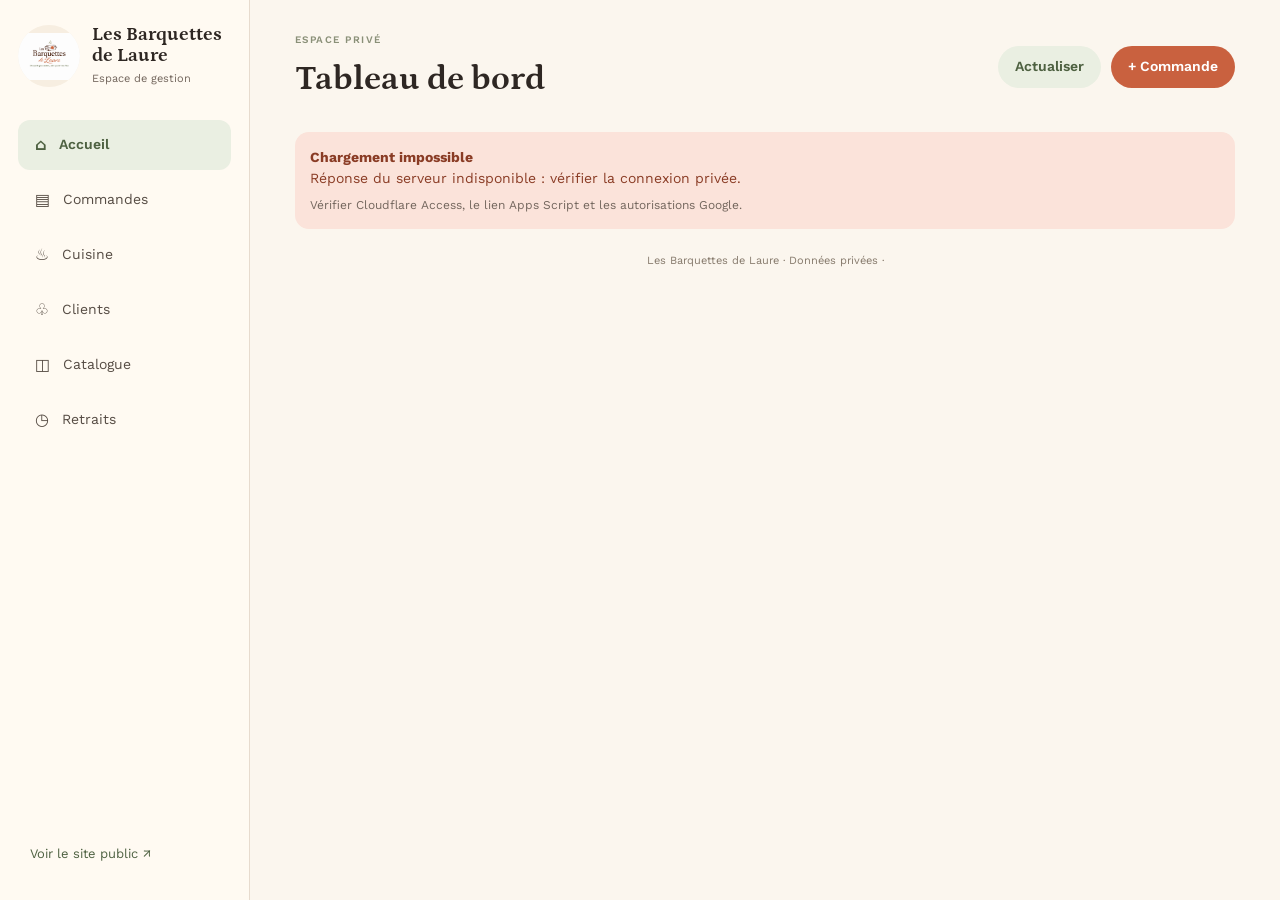
==== gestion/index.html @ 4f0579a7 "Add files via upload" ====
<!doctype html>
<html lang="fr">
<head>
  <meta charset="utf-8"><meta name="viewport" content="width=device-width, initial-scale=1, viewport-fit=cover">
  <meta name="theme-color" content="#4E6141"><meta name="robots" content="noindex,nofollow">
  <title>Gestion · Les Barquettes de Laure</title>
  <link rel="preconnect" href="https://fonts.googleapis.com">
  <link rel="preconnect" href="https://fonts.gstatic.com" crossorigin>
  <link href="https://fonts.googleapis.com/css2?family=Petrona:wght@500;600;700&family=Work+Sans:wght@400;500;600;700&display=swap" rel="stylesheet">
  <link rel="stylesheet" href="/gestion/style.css">
  <script type="module" src="/gestion/app.js"></script>
</head>
<body>
<div class="layout">
  <aside class="sidebar">
    <div class="brand"><img src="/uploads/Logo%20les%20barquettes%20de%20Laure.png" alt="Logo Les Barquettes de Laure"><div><b>Les Barquettes<br>de Laure</b><span>Espace de gestion</span></div></div>
    <nav id="nav" aria-label="Navigation"><button type="button" data-page="accueil" class="active">⌂ <span>Accueil</span></button><button type="button" data-page="commandes">▤ <span>Commandes</span></button><button type="button" data-page="cuisine">♨ <span>Cuisine</span></button><button type="button" data-page="clients">♧ <span>Clients</span></button><button type="button" data-page="catalogue">◫ <span>Catalogue</span></button><button type="button" data-page="retraits">◷ <span>Retraits</span></button></nav>
    <a class="public-link" href="/" target="_blank" rel="noopener">Voir le site public ↗</a>
  </aside>
  <div class="content">
    <header class="topbar"><div><small>ESPACE PRIVÉ</small><h1 id="page-title">Tableau de bord</h1></div><div class="actions"><button class="btn secondary" id="refresh" type="button">Actualiser</button><button class="btn primary" id="add-order" type="button">+ Commande</button></div></header>
    <main id="main" aria-live="polite"><div class="loading">Chargement des commandes et du catalogue…</div></main>
    <footer>Les Barquettes de Laure · Données privées · <span id="updated"></span></footer>
  </div>
</div>
<nav class="mobile-nav" aria-label="Navigation mobile"><button type="button" data-page="accueil">⌂<span>Accueil</span></button><button type="button" data-page="commandes">▤<span>Commandes</span></button><button type="button" data-page="cuisine">♨<span>Cuisine</span></button><button type="button" data-page="clients">♧<span>Clients</span></button><button type="button" data-page="catalogue">◫<span>Plats</span></button></nav>
<div id="toast" role="status" aria-live="polite"></div>
<dialog id="manual-modal" aria-labelledby="manual-title">
  <form id="manual-form" class="dialog-body">
    <div class="dialog-head"><h2 id="manual-title">Nouvelle commande</h2><button class="close" type="button" id="close-manual" aria-label="Fermer">×</button></div>
    <p>Enregistrer une commande reçue par téléphone, message ou en direct.</p>
    <div class="field-grid"><label>Nom du client<input name="name" required minlength="3" maxlength="100" autocomplete="name"></label><label>Téléphone<input name="phone" required minlength="9" autocomplete="tel"></label><label>Email (facultatif)<input name="email" type="email" autocomplete="email"></label><label>Créneau de retrait<select name="pickupSlot" id="manual-slot" required></select></label></div>
    <div class="row space"><b>Plats commandés</b><button class="btn secondary" id="add-line" type="button">+ Ajouter un plat</button></div><div id="manual-lines"></div>
    <label>Note (facultative)<textarea name="note" rows="2" maxlength="700"></textarea></label>
    <div class="dialog-actions"><button type="button" class="btn secondary" id="cancel-manual">Annuler</button><button type="submit" class="btn primary">Enregistrer la demande</button></div>
  </form>
</dialog>
<dialog id="slot-modal" aria-labelledby="slot-title">
<form id="slot-form" class="dialog-body"><div class="dialog-head"><h2 id="slot-title">Ouvrir un retrait</h2><button class="close" type="button" data-close="slot-modal">×</button></div>
<div class="field-grid"><label>Date<input type="date" name="date" required></label><label>Heure (ex. 17h30)<input name="time" pattern="([01]?[0-9]|2[0-3])h[0-5][0-9]" placeholder="17h30" required></label><label>Nombre de commandes possibles<input type="number" name="available" min="1" max="1000" value="5" required></label></div>
<div class="dialog-actions"><button type="button" class="btn secondary" data-close="slot-modal">Annuler</button><button type="submit" class="btn primary">Créer le créneau</button></div></form></dialog>
<dialog id="product-modal" aria-labelledby="product-title">
<form id="product-form" class="dialog-body"><input type="hidden" name="editId" value=""><div class="dialog-head"><h2 id="product-title">Créer une fiche plat</h2><button class="close" type="button" data-close="product-modal">×</button></div>
<p>Le nouveau plat sera enregistré en brouillon non publié. Vérifier les informations de conservation et d'étiquetage avant de l'activer.</p>
<label>Nom du plat<input name="name" required minlength="3" maxlength="100"></label>
<label>Description courte<textarea name="description" rows="2" required maxlength="300"></textarea></label>
<label>Ingrédients<textarea name="ingredients" rows="2" required maxlength="800"></textarea></label>
<label>Allergènes (écrire « Aucun identifié » si applicable après vérification)<textarea name="allergens" rows="2" required maxlength="500"></textarea></label>
<label>DLC / conditions de conservation (informations validées)<textarea name="dlc" rows="2" maxlength="300" placeholder="À renseigner après validation"></textarea></label>
<label>Réchauffage (facultatif)<textarea name="reheating" rows="2" maxlength="400"></textarea></label>
<div class="field-grid"><label>État de conservation<select name="conservation"><option>Frais</option><option>Sous vide</option><option>Surgelé</option></select></label><label>Prix individuel (€)<input type="number" step="0.01" min="0.01" max="1000" name="price" required></label><label>Stock initial<input type="number" min="0" max="9999" name="stock" value="0" required></label><label>Lien de la photo<input name="image" type="url" placeholder="https://..."></label></div>
<div class="dialog-actions"><button type="button" class="btn secondary" data-close="product-modal">Annuler</button><button type="submit" class="btn primary" id="save-product-details">Enregistrer le brouillon</button></div></form></dialog>
</body>
</html>
---- gestion/style.css ----
:root{--cream:#FBF6EE;--paper:#FFFDF9;--ink:#2E2723;--muted:#73665d;--sage:#4E6141;--sand:#F2E7D9;--rust:#C9613F;--border:#e7dbce;--shadow:0 8px 24px #382a1910}
*{box-sizing:border-box}html{scroll-behavior:smooth}body{margin:0;background:var(--cream);color:var(--ink);font:14px/1.5 'Work Sans',system-ui,sans-serif}button,input,select,textarea{font:inherit}button{cursor:pointer}button:disabled{opacity:.48;cursor:not-allowed}a{color:var(--sage)}h1,h2,h3,p{margin:0}h1,h2,h3{font-family:'Petrona',Georgia,serif}h1{font-size:clamp(24px,3vw,34px)}h2{font-size:22px}h3{font-size:18px}.layout{display:flex;min-height:100dvh}.sidebar{flex:0 0 250px;background:#fffaf2;border-right:1px solid var(--border);padding:25px 18px;display:flex;flex-direction:column;gap:32px;position:sticky;top:0;height:100dvh}.brand{display:flex;align-items:center;gap:12px}.brand img{width:62px;height:62px;object-fit:contain;border-radius:50%;background:#f7eee1}.brand b{font-family:'Petrona';font-size:19px;line-height:1.08;display:block}.brand span{display:block;font-size:11px;color:var(--muted);margin-top:5px}.sidebar nav{display:grid;gap:5px}.sidebar nav button{width:100%;display:flex;gap:13px;align-items:center;border:0;border-radius:12px;padding:13px 17px;background:transparent;text-align:left;color:#564c44;font-size:16px}.sidebar nav button span{font-size:14px}.sidebar nav button.active,.sidebar nav button:hover{background:#EAEFE2;color:var(--sage);font-weight:600}.public-link{margin-top:auto;padding:12px;text-decoration:none;color:var(--sage);font-size:13px}.content{width:min(100%,1200px);min-width:0;padding:28px clamp(16px,3.5vw,45px) 70px;margin:0 auto}.topbar{display:flex;align-items:center;justify-content:space-between;gap:15px;margin-bottom:27px}.topbar small{letter-spacing:.15em;font-size:10px;color:#8A9078;font-weight:600}.topbar h1{margin-top:5px}.actions,.row{display:flex;align-items:center;gap:10px}.space{justify-content:space-between}.wrap{flex-wrap:wrap}.btn{border:0;border-radius:999px;padding:10px 17px;font-weight:600;min-height:42px;white-space:nowrap}.btn.primary{background:var(--rust);color:white}.btn.secondary{background:#EAEFE2;color:var(--sage)}.btn.danger{background:#FBE3DA;color:#8c3c24}.btn:hover{filter:brightness(.96)}.stats{display:grid;grid-template-columns:repeat(4,minmax(0,1fr));gap:13px;margin-bottom:23px}.stat{border:1px solid var(--border);background:var(--paper);padding:19px;border-radius:18px;box-shadow:var(--shadow)}.stat b{display:block;font-size:29px;font-family:'Petrona';line-height:1.3}.stat span{color:var(--muted);font-size:12px}.section,.panel{padding:20px;background:var(--paper);border:1px solid var(--border);border-radius:18px;box-shadow:var(--shadow);margin-bottom:18px}.section-title{display:flex;align-items:center;justify-content:space-between;gap:12px;margin-bottom:15px}.helper,.muted{color:var(--muted)}.helper{font-size:12px;margin:7px 0 0}.toolbar{display:flex;flex-wrap:wrap;gap:9px;margin-bottom:17px}.toolbar input{flex:2 1 180px}.toolbar select{flex:1 1 135px}input,select,textarea{width:100%;background:white;border:1px solid #dccfc1;border-radius:12px;padding:12px 13px;color:var(--ink);min-height:42px}input:focus,select:focus,textarea:focus{outline:2px solid #92a481;outline-offset:1px}input[type=number]{max-width:110px}.order-list{display:grid;gap:11px}.order{border:1px solid var(--border);border-radius:15px;padding:15px;background:#fff}.order .top{display:flex;justify-content:space-between;gap:12px;align-items:flex-start}.order strong{font-size:15px}.order small{color:var(--muted)}.order .meta{display:flex;gap:10px;flex-wrap:wrap;margin:8px 0}.order .details{font-size:13px;color:var(--muted)}.order .bottom{display:flex;flex-wrap:wrap;align-items:center;justify-content:space-between;gap:8px;margin-top:13px}.order .bottom select{width:auto;max-width:190px;flex:1 1 110px;padding:9px;font-size:12px}.badge{display:inline-flex;align-items:center;border-radius:999px;padding:5px 10px;font-size:11px;background:#eee7dc;color:#725c47;white-space:nowrap}.badge.green{background:#e6f0e2;color:#46683a}.badge.orange{background:#fceadc;color:#a85736}.badge.red{background:#f9e0d9;color:#a13923}.badge.gray{background:#f0eeeb;color:#69655e}.two-col{display:grid;grid-template-columns:1fr 1fr;gap:16px}.sums{display:grid;gap:9px}.sum-line{display:flex;justify-content:space-between;gap:8px;padding:11px;border-bottom:1px solid var(--border)}.sum-line:last-child{border-bottom:0}.sum-line b{color:var(--sage)}.catalogue-grid{display:grid;grid-template-columns:repeat(2,minmax(0,1fr));gap:13px}.product{background:#fff;border:1px solid var(--border);padding:16px;border-radius:16px}.product .variant{display:grid;grid-template-columns:minmax(90px,1fr) 90px 90px auto;gap:8px;align-items:end;margin-top:11px}.product .variant label{font-size:11px;color:var(--muted)}.product .variant input{min-width:0;max-width:none}.product .variant button{font-size:12px}.product .head{display:flex;align-items:center;justify-content:space-between;gap:10px}.product .head input{width:18px;min-height:18px;accent-color:var(--sage)}.clients{display:grid;grid-template-columns:repeat(2,minmax(0,1fr));gap:11px}.client{padding:15px;border-radius:14px;border:1px solid var(--border);background:white}.client div{margin-top:6px}.empty{color:var(--muted);padding:35px 14px;text-align:center;background:#fff;border:1px dashed var(--border);border-radius:14px}.notice{background:#EAEFE2;color:#3f5939;padding:13px 16px;border-radius:12px;margin-bottom:18px}.error{background:#FBE3DA;color:#8a3c25;padding:15px;border-radius:14px}.loading{padding:40px;text-align:center;color:var(--muted)}.slot-grid{display:grid;grid-template-columns:repeat(3,minmax(0,1fr));gap:12px}.slot-card{border:1px solid var(--border);border-radius:14px;padding:14px;background:#fff}.slot-card label{font-size:12px;color:var(--muted)}.slot-card input{margin:7px 0}.slot-card button{width:100%;margin-top:8px}.mobile-nav{display:none}footer{padding:24px 0;color:#85796b;font-size:11px;text-align:center}#toast{position:fixed;z-index:1000;left:50%;bottom:18px;transform:translateX(-50%) translateY(120px);transition:transform .2s;background:var(--ink);color:white;border-radius:999px;padding:13px 19px;max-width:90%;text-align:center;box-shadow:0 10px 30px #0002}#toast.show{transform:translateX(-50%) translateY(0)}dialog{width:min(650px,94vw);border:0;padding:0;border-radius:22px;box-shadow:0 25px 90px #0005;background:var(--paper);max-height:90dvh}dialog::backdrop{background:#211e1bb5}.dialog-body{padding:23px;display:grid;gap:16px}.dialog-head{display:flex;align-items:center;justify-content:space-between}.close{background:none;border:0;font-size:27px}.dialog-body p{color:var(--muted);font-size:13px}.dialog-body label{display:block;font-size:12px;color:var(--muted)}.field-grid{display:grid;grid-template-columns:1fr 1fr;gap:10px}.manual-line{display:grid;grid-template-columns:1fr 100px 40px;gap:7px;margin-top:8px}.manual-line .remove{border:0;border-radius:10px;background:#f9e4da;color:#853721}.dialog-actions{display:flex;justify-content:flex-end;gap:8px}.text-right{text-align:right}.short{font-size:12px}.clickable{cursor:pointer}
@media(max-width:1050px){.stats{grid-template-columns:repeat(2,1fr)}.catalogue-grid{grid-template-columns:1fr}.slot-grid{grid-template-columns:repeat(2,1fr)}}
@media(max-width:760px){.sidebar{display:none}.content{padding:20px 13px 105px}.topbar{margin-bottom:18px;align-items:start}.topbar h1{font-size:27px}.actions{flex-direction:column;gap:6px}.actions .btn{font-size:12px;min-height:36px;padding:8px 13px}.stats{gap:8px}.stat{padding:12px}.stat b{font-size:25px}.section,.panel{padding:14px}.two-col,.clients{grid-template-columns:1fr}.mobile-nav{display:flex;align-items:center;justify-content:space-around;position:fixed;bottom:0;left:0;right:0;z-index:100;background:#fffaf6;border-top:1px solid var(--border);padding:8px 7px max(8px,env(safe-area-inset-bottom));box-shadow:0 -6px 20px #0001}.mobile-nav button{display:flex;flex-direction:column;gap:1px;align-items:center;flex:1;border:0;background:none;color:var(--muted);font-size:20px}.mobile-nav button span{font-size:10px}.mobile-nav button.active{color:var(--rust);font-weight:600}.slot-grid{grid-template-columns:1fr 1fr}.product .variant{grid-template-columns:1fr 75px 75px;gap:6px}.product .variant button{grid-column:1/-1}.field-grid{grid-template-columns:1fr}}
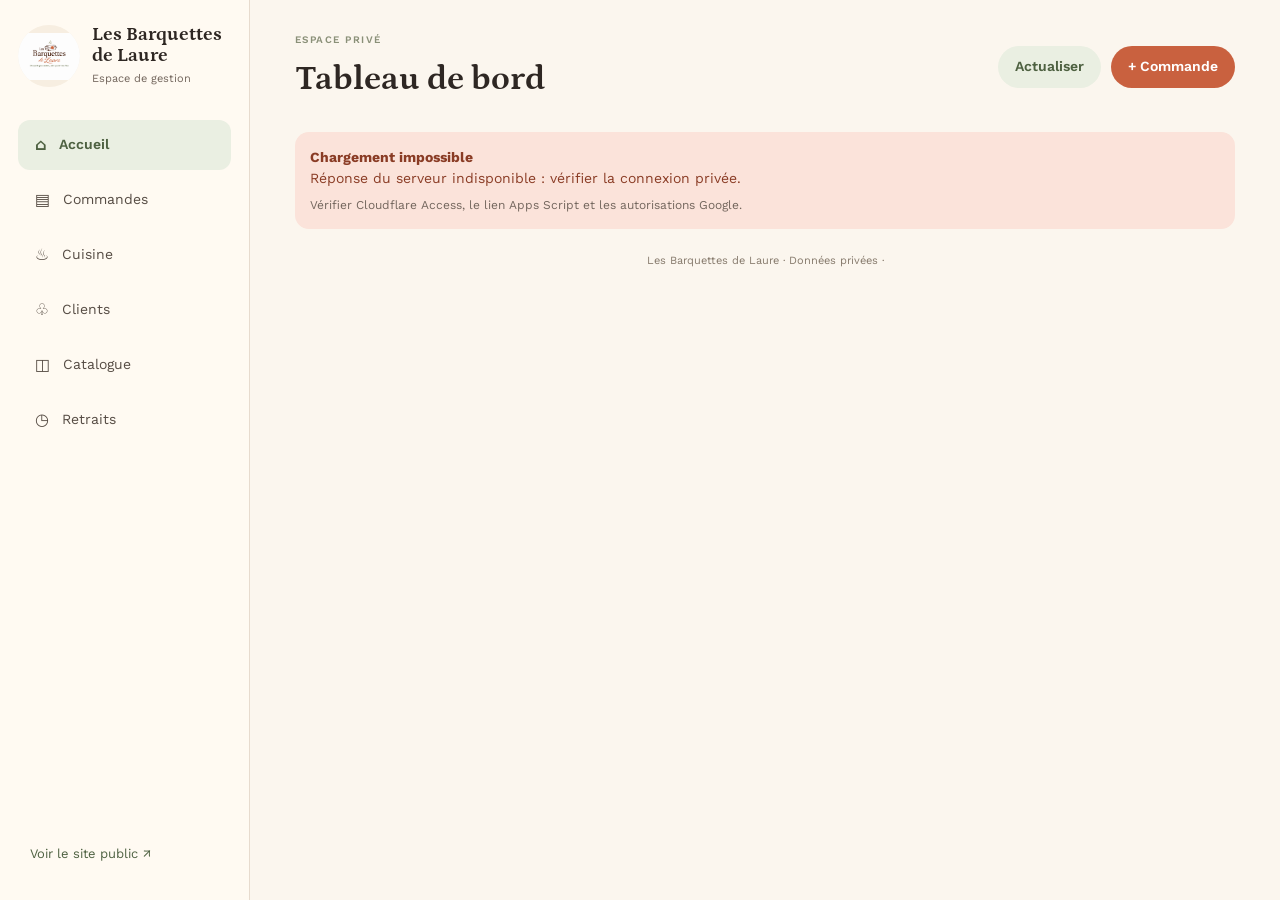
==== commit dda8385f: "Add files via upload" ====
--- a/gestion/index.html
+++ b/gestion/index.html
@@ -7,8 +7,8 @@
   <link rel="preconnect" href="https://fonts.googleapis.com">
   <link rel="preconnect" href="https://fonts.gstatic.com" crossorigin>
   <link href="https://fonts.googleapis.com/css2?family=Petrona:wght@500;600;700&family=Work+Sans:wght@400;500;600;700&display=swap" rel="stylesheet">
-  <link rel="stylesheet" href="/gestion/style.css">
-  <script type="module" src="/gestion/app.js"></script>
+  <link rel="stylesheet" href="/gestion/style.css?v=retraits-1">
+  <script type="module" src="/gestion/app.js?v=retraits-1"></script>
 </head>
 <body>
 <div class="layout">
@@ -23,7 +23,7 @@
     <footer>Les Barquettes de Laure · Données privées · <span id="updated"></span></footer>
   </div>
 </div>
-<nav class="mobile-nav" aria-label="Navigation mobile"><button type="button" data-page="accueil">⌂<span>Accueil</span></button><button type="button" data-page="commandes">▤<span>Commandes</span></button><button type="button" data-page="cuisine">♨<span>Cuisine</span></button><button type="button" data-page="clients">♧<span>Clients</span></button><button type="button" data-page="catalogue">◫<span>Plats</span></button></nav>
+<nav class="mobile-nav" aria-label="Navigation mobile"><button type="button" data-page="accueil">⌂<span>Accueil</span></button><button type="button" data-page="commandes">▤<span>Commandes</span></button><button type="button" data-page="cuisine">♨<span>Cuisine</span></button><button type="button" data-page="clients">♧<span>Clients</span></button><button type="button" data-page="catalogue">◫<span>Plats</span></button><button type="button" data-page="retraits">◷<span>Retraits</span></button></nav>
 <div id="toast" role="status" aria-live="polite"></div>
 <dialog id="manual-modal" aria-labelledby="manual-title">
   <form id="manual-form" class="dialog-body">
@@ -36,9 +36,20 @@
   </form>
 </dialog>
 <dialog id="slot-modal" aria-labelledby="slot-title">
-<form id="slot-form" class="dialog-body"><div class="dialog-head"><h2 id="slot-title">Ouvrir un retrait</h2><button class="close" type="button" data-close="slot-modal">×</button></div>
-<div class="field-grid"><label>Date<input type="date" name="date" required></label><label>Heure (ex. 17h30)<input name="time" pattern="([01]?[0-9]|2[0-3])h[0-5][0-9]" placeholder="17h30" required></label><label>Nombre de commandes possibles<input type="number" name="available" min="1" max="1000" value="5" required></label></div>
-<div class="dialog-actions"><button type="button" class="btn secondary" data-close="slot-modal">Annuler</button><button type="submit" class="btn primary">Créer le créneau</button></div></form></dialog>
+<form id="slot-form" class="dialog-body">
+<input type="hidden" name="slotId" value="">
+<div class="dialog-head"><h2 id="slot-title">Ouvrir un retrait</h2><button class="close" type="button" data-close="slot-modal">×</button></div>
+<p id="slot-edit-info">Choisissez les horaires et la clôture des réservations.</p>
+<div class="field-grid">
+<label>Date de retrait<input type="date" name="date" required></label>
+<label>Début du retrait<input type="time" name="time" min="06:00" max="23:45" step="900" value="17:30" required></label>
+<label>Fin du retrait<input type="time" name="endTime" min="06:15" max="23:59" step="900" value="19:00" required></label>
+<label>Commandes possibles jusqu’au <input type="datetime-local" name="cutoff" step="60"><span class="helper">Par défaut : veille à 18 h. Laisser vide pour accepter jusqu’au début du retrait.</span></label>
+<label>Places encore disponibles<input type="number" name="available" min="0" max="1000" value="5" required></label>
+<label class="row slot-open-label"><input type="checkbox" name="active" checked> Réservations ouvertes pour ce retrait</label>
+</div>
+<div class="dialog-actions"><button type="button" class="btn secondary" data-close="slot-modal">Annuler</button><button type="submit" class="btn primary" id="save-slot">Créer le créneau</button></div>
+</form></dialog>
 <dialog id="product-modal" aria-labelledby="product-title">
 <form id="product-form" class="dialog-body"><input type="hidden" name="editId" value=""><div class="dialog-head"><h2 id="product-title">Créer une fiche plat</h2><button class="close" type="button" data-close="product-modal">×</button></div>
 <p>Le nouveau plat sera enregistré en brouillon non publié. Vérifier les informations de conservation et d'étiquetage avant de l'activer.</p>
@@ -48,7 +59,26 @@
 <label>Allergènes (écrire « Aucun identifié » si applicable après vérification)<textarea name="allergens" rows="2" required maxlength="500"></textarea></label>
 <label>DLC / conditions de conservation (informations validées)<textarea name="dlc" rows="2" maxlength="300" placeholder="À renseigner après validation"></textarea></label>
 <label>Réchauffage (facultatif)<textarea name="reheating" rows="2" maxlength="400"></textarea></label>
-<div class="field-grid"><label>État de conservation<select name="conservation"><option>Frais</option><option>Sous vide</option><option>Surgelé</option></select></label><label>Prix individuel (€)<input type="number" step="0.01" min="0.01" max="1000" name="price" required></label><label>Stock initial<input type="number" min="0" max="9999" name="stock" value="0" required></label><label>Lien de la photo<input name="image" type="url" placeholder="https://..."></label></div>
+<div class="field-grid"><label>État de conservation<select name="conservation"><option>Frais</option><option>Sous vide</option><option>Surgelé</option></select></label><label>Prix individuel (€)<input type="number" step="0.01" min="0.01" max="1000" name="price" required></label><label>Stock initial<input type="number" min="0" max="9999" name="stock" value="0" required></label></div>
+<section class="photo-editor" aria-labelledby="photo-title">
+<h3 id="photo-title">Photo du plat</h3>
+<img id="photo-preview" class="photo-preview" alt="Aperçu de la photo" hidden>
+<div id="crop-controls" hidden>
+<p class="helper">Le cadre ci-dessus est celui du site. Au départ, la photo entière est conservée. Zoomez seulement si nécessaire.</p>
+<label>Zoom<input id="crop-zoom" type="range" min="1" max="3" step="0.02" value="1"></label>
+<label>Position horizontale<input id="crop-x" type="range" min="0" max="100" value="50"></label>
+<label>Position verticale<input id="crop-y" type="range" min="0" max="100" value="50"></label>
+</div>
+<p id="photo-help" class="helper">Une photo principale, visible sur le site public.</p>
+<div class="photo-actions">
+<label class="btn secondary photo-button">📷 Prendre une photo<input id="photo-camera" type="file" accept="image/*" capture="environment" hidden></label>
+<label class="btn secondary photo-button">▧ Choisir une photo<input id="photo-library" type="file" accept="image/*" hidden></label>
+<button id="remove-photo" type="button" class="btn danger" hidden>Supprimer la photo</button>
+</div>
+<p class="helper">La photo est réduite automatiquement avant l'enregistrement sur Google Drive.</p>
+</section>
+<div class="field-grid"><label class="duo-toggle"><input id="duo-active" name="active2" type="checkbox"> Proposer aussi une barquette pour 2 personnes</label><label class="duo-input">Prix 2 personnes (€)<input name="price2" type="number" min="0.01" max="1000" step="0.01" disabled></label><label class="duo-input">Stock 2 personnes<input name="stock2" type="number" min="0" max="9999" step="1" disabled></label></div>
+<p class="helper" id="formats-note">Le format 4 personnes est conservé pour plus tard. Le format 2 personnes peut aussi être modifié depuis la liste des plats.</p>
 <div class="dialog-actions"><button type="button" class="btn secondary" data-close="product-modal">Annuler</button><button type="submit" class="btn primary" id="save-product-details">Enregistrer le brouillon</button></div></form></dialog>
 </body>
 </html>
--- a/gestion/style.css
+++ b/gestion/style.css
@@ -2,3 +2,36 @@
 *{box-sizing:border-box}html{scroll-behavior:smooth}body{margin:0;background:var(--cream);color:var(--ink);font:14px/1.5 'Work Sans',system-ui,sans-serif}button,input,select,textarea{font:inherit}button{cursor:pointer}button:disabled{opacity:.48;cursor:not-allowed}a{color:var(--sage)}h1,h2,h3,p{margin:0}h1,h2,h3{font-family:'Petrona',Georgia,serif}h1{font-size:clamp(24px,3vw,34px)}h2{font-size:22px}h3{font-size:18px}.layout{display:flex;min-height:100dvh}.sidebar{flex:0 0 250px;background:#fffaf2;border-right:1px solid var(--border);padding:25px 18px;display:flex;flex-direction:column;gap:32px;position:sticky;top:0;height:100dvh}.brand{display:flex;align-items:center;gap:12px}.brand img{width:62px;height:62px;object-fit:contain;border-radius:50%;background:#f7eee1}.brand b{font-family:'Petrona';font-size:19px;line-height:1.08;display:block}.brand span{display:block;font-size:11px;color:var(--muted);margin-top:5px}.sidebar nav{display:grid;gap:5px}.sidebar nav button{width:100%;display:flex;gap:13px;align-items:center;border:0;border-radius:12px;padding:13px 17px;background:transparent;text-align:left;color:#564c44;font-size:16px}.sidebar nav button span{font-size:14px}.sidebar nav button.active,.sidebar nav button:hover{background:#EAEFE2;color:var(--sage);font-weight:600}.public-link{margin-top:auto;padding:12px;text-decoration:none;color:var(--sage);font-size:13px}.content{width:min(100%,1200px);min-width:0;padding:28px clamp(16px,3.5vw,45px) 70px;margin:0 auto}.topbar{display:flex;align-items:center;justify-content:space-between;gap:15px;margin-bottom:27px}.topbar small{letter-spacing:.15em;font-size:10px;color:#8A9078;font-weight:600}.topbar h1{margin-top:5px}.actions,.row{display:flex;align-items:center;gap:10px}.space{justify-content:space-between}.wrap{flex-wrap:wrap}.btn{border:0;border-radius:999px;padding:10px 17px;font-weight:600;min-height:42px;white-space:nowrap}.btn.primary{background:var(--rust);color:white}.btn.secondary{background:#EAEFE2;color:var(--sage)}.btn.danger{background:#FBE3DA;color:#8c3c24}.btn:hover{filter:brightness(.96)}.stats{display:grid;grid-template-columns:repeat(4,minmax(0,1fr));gap:13px;margin-bottom:23px}.stat{border:1px solid var(--border);background:var(--paper);padding:19px;border-radius:18px;box-shadow:var(--shadow)}.stat b{display:block;font-size:29px;font-family:'Petrona';line-height:1.3}.stat span{color:var(--muted);font-size:12px}.section,.panel{padding:20px;background:var(--paper);border:1px solid var(--border);border-radius:18px;box-shadow:var(--shadow);margin-bottom:18px}.section-title{display:flex;align-items:center;justify-content:space-between;gap:12px;margin-bottom:15px}.helper,.muted{color:var(--muted)}.helper{font-size:12px;margin:7px 0 0}.toolbar{display:flex;flex-wrap:wrap;gap:9px;margin-bottom:17px}.toolbar input{flex:2 1 180px}.toolbar select{flex:1 1 135px}input,select,textarea{width:100%;background:white;border:1px solid #dccfc1;border-radius:12px;padding:12px 13px;color:var(--ink);min-height:42px}input:focus,select:focus,textarea:focus{outline:2px solid #92a481;outline-offset:1px}input[type=number]{max-width:110px}.order-list{display:grid;gap:11px}.order{border:1px solid var(--border);border-radius:15px;padding:15px;background:#fff}.order .top{display:flex;justify-content:space-between;gap:12px;align-items:flex-start}.order strong{font-size:15px}.order small{color:var(--muted)}.order .meta{display:flex;gap:10px;flex-wrap:wrap;margin:8px 0}.order .details{font-size:13px;color:var(--muted)}.order .bottom{display:flex;flex-wrap:wrap;align-items:center;justify-content:space-between;gap:8px;margin-top:13px}.order .bottom select{width:auto;max-width:190px;flex:1 1 110px;padding:9px;font-size:12px}.badge{display:inline-flex;align-items:center;border-radius:999px;padding:5px 10px;font-size:11px;background:#eee7dc;color:#725c47;white-space:nowrap}.badge.green{background:#e6f0e2;color:#46683a}.badge.orange{background:#fceadc;color:#a85736}.badge.red{background:#f9e0d9;color:#a13923}.badge.gray{background:#f0eeeb;color:#69655e}.two-col{display:grid;grid-template-columns:1fr 1fr;gap:16px}.sums{display:grid;gap:9px}.sum-line{display:flex;justify-content:space-between;gap:8px;padding:11px;border-bottom:1px solid var(--border)}.sum-line:last-child{border-bottom:0}.sum-line b{color:var(--sage)}.catalogue-grid{display:grid;grid-template-columns:repeat(2,minmax(0,1fr));gap:13px}.product{background:#fff;border:1px solid var(--border);padding:16px;border-radius:16px}.product .variant{display:grid;grid-template-columns:minmax(90px,1fr) 90px 90px auto;gap:8px;align-items:end;margin-top:11px}.product .variant label{font-size:11px;color:var(--muted)}.product .variant input{min-width:0;max-width:none}.product .variant button{font-size:12px}.product .head{display:flex;align-items:center;justify-content:space-between;gap:10px}.product .head input{width:18px;min-height:18px;accent-color:var(--sage)}.clients{display:grid;grid-template-columns:repeat(2,minmax(0,1fr));gap:11px}.client{padding:15px;border-radius:14px;border:1px solid var(--border);background:white}.client div{margin-top:6px}.empty{color:var(--muted);padding:35px 14px;text-align:center;background:#fff;border:1px dashed var(--border);border-radius:14px}.notice{background:#EAEFE2;color:#3f5939;padding:13px 16px;border-radius:12px;margin-bottom:18px}.error{background:#FBE3DA;color:#8a3c25;padding:15px;border-radius:14px}.loading{padding:40px;text-align:center;color:var(--muted)}.slot-grid{display:grid;grid-template-columns:repeat(3,minmax(0,1fr));gap:12px}.slot-card{border:1px solid var(--border);border-radius:14px;padding:14px;background:#fff}.slot-card label{font-size:12px;color:var(--muted)}.slot-card input{margin:7px 0}.slot-card button{width:100%;margin-top:8px}.mobile-nav{display:none}footer{padding:24px 0;color:#85796b;font-size:11px;text-align:center}#toast{position:fixed;z-index:1000;left:50%;bottom:18px;transform:translateX(-50%) translateY(120px);transition:transform .2s;background:var(--ink);color:white;border-radius:999px;padding:13px 19px;max-width:90%;text-align:center;box-shadow:0 10px 30px #0002}#toast.show{transform:translateX(-50%) translateY(0)}dialog{width:min(650px,94vw);border:0;padding:0;border-radius:22px;box-shadow:0 25px 90px #0005;background:var(--paper);max-height:90dvh}dialog::backdrop{background:#211e1bb5}.dialog-body{padding:23px;display:grid;gap:16px}.dialog-head{display:flex;align-items:center;justify-content:space-between}.close{background:none;border:0;font-size:27px}.dialog-body p{color:var(--muted);font-size:13px}.dialog-body label{display:block;font-size:12px;color:var(--muted)}.field-grid{display:grid;grid-template-columns:1fr 1fr;gap:10px}.manual-line{display:grid;grid-template-columns:1fr 100px 40px;gap:7px;margin-top:8px}.manual-line .remove{border:0;border-radius:10px;background:#f9e4da;color:#853721}.dialog-actions{display:flex;justify-content:flex-end;gap:8px}.text-right{text-align:right}.short{font-size:12px}.clickable{cursor:pointer}
 @media(max-width:1050px){.stats{grid-template-columns:repeat(2,1fr)}.catalogue-grid{grid-template-columns:1fr}.slot-grid{grid-template-columns:repeat(2,1fr)}}
 @media(max-width:760px){.sidebar{display:none}.content{padding:20px 13px 105px}.topbar{margin-bottom:18px;align-items:start}.topbar h1{font-size:27px}.actions{flex-direction:column;gap:6px}.actions .btn{font-size:12px;min-height:36px;padding:8px 13px}.stats{gap:8px}.stat{padding:12px}.stat b{font-size:25px}.section,.panel{padding:14px}.two-col,.clients{grid-template-columns:1fr}.mobile-nav{display:flex;align-items:center;justify-content:space-around;position:fixed;bottom:0;left:0;right:0;z-index:100;background:#fffaf6;border-top:1px solid var(--border);padding:8px 7px max(8px,env(safe-area-inset-bottom));box-shadow:0 -6px 20px #0001}.mobile-nav button{display:flex;flex-direction:column;gap:1px;align-items:center;flex:1;border:0;background:none;color:var(--muted);font-size:20px}.mobile-nav button span{font-size:10px}.mobile-nav button.active{color:var(--rust);font-weight:600}.slot-grid{grid-template-columns:1fr 1fr}.product .variant{grid-template-columns:1fr 75px 75px;gap:6px}.product .variant button{grid-column:1/-1}.field-grid{grid-template-columns:1fr}}
+/* Lot 1 : sélection du jour et de l'heure, historique des retraits */
+#slot-form input[type="date"],#slot-form input[type="time"]{min-height:51px;font-size:16px;color:var(--ink);color-scheme:light}
+#slot-form input[type="date"]::-webkit-calendar-picker-indicator,#slot-form input[type="time"]::-webkit-calendar-picker-indicator{cursor:pointer;opacity:.8}
+.slot-archive{margin-top:24px;padding:14px;background:var(--paper);border:1px solid var(--border);border-radius:15px}
+.slot-archive summary{cursor:pointer;font-weight:600;color:var(--sage);padding:7px 3px}
+.slot-archive .slot-grid{margin-top:14px}
+
+/* Ajout de photo et fiches simplifiées - V2 */
+.product-thumb{width:100%;max-height:190px;object-fit:cover;border-radius:12px;margin-top:10px;border:1px solid var(--border)}
+.photo-editor{padding:14px;border-radius:14px;border:1px solid var(--border);background:#fff;display:grid;gap:10px}
+.photo-editor h3{font-size:17px}.photo-preview{display:block;width:100%;max-height:290px;object-fit:contain;background:#f8f5f0;border-radius:12px}
+.photo-preview[hidden],.photo-button input[hidden],.duo-toggle[hidden],.duo-input[hidden]{display:none!important}
+.photo-actions{display:flex;flex-wrap:wrap;align-items:center;gap:8px}.photo-button{display:inline-flex!important;align-items:center;justify-content:center;cursor:pointer;color:var(--sage)!important;background:#EAEFE2;padding:10px 15px;border-radius:999px;font-weight:600!important;min-height:44px;font-size:13px!important}
+.duo-toggle{display:flex!important;align-items:center;gap:9px;grid-column:1/-1;color:var(--ink)!important}.duo-toggle[hidden]{display:none!important}
+.duo-toggle input{width:18px;min-height:18px;flex-shrink:0}.dialog-body .duo-input input{max-width:100%}
+@media(max-width:760px){.photo-button{flex:1;white-space:normal;text-align:center}.photo-actions .btn{white-space:normal}}
+
+/* Un même cadre 4:3 pour aperçu, catalogue et site public. */
+.product-thumb,.photo-preview{width:100%;height:auto;max-height:none;aspect-ratio:4/3;object-fit:contain;background:#FBF6EE}
+#crop-controls[hidden]{display:none!important}
+#crop-controls input[type=range]{width:100%;min-height:44px;accent-color:var(--sage)}
+.photo-empty{display:grid;place-items:center;color:var(--sage);border:1px solid var(--border);border-radius:12px}
+
+/* Gestion des plages horaires de retrait */
+.slot-actions{display:grid;grid-template-columns:1fr 1fr;gap:8px;margin-top:9px}
+.slot-actions .btn{width:100%;white-space:normal;padding:10px 8px;min-height:43px;font-size:12px}
+.slot-card p{margin:5px 0}
+.slot-card .helper{font-size:11px}
+#slot-edit-info{line-height:1.5}
+#slot-form input[type="datetime-local"]{font-size:16px;min-height:51px;color-scheme:light}
+.slot-open-label{align-self:end;gap:9px;margin-bottom:12px}
+.slot-open-label input{width:18px;min-height:18px}
+@media(max-width:760px){.slot-grid{grid-template-columns:1fr}.slot-actions{grid-template-columns:1fr 1fr}}
